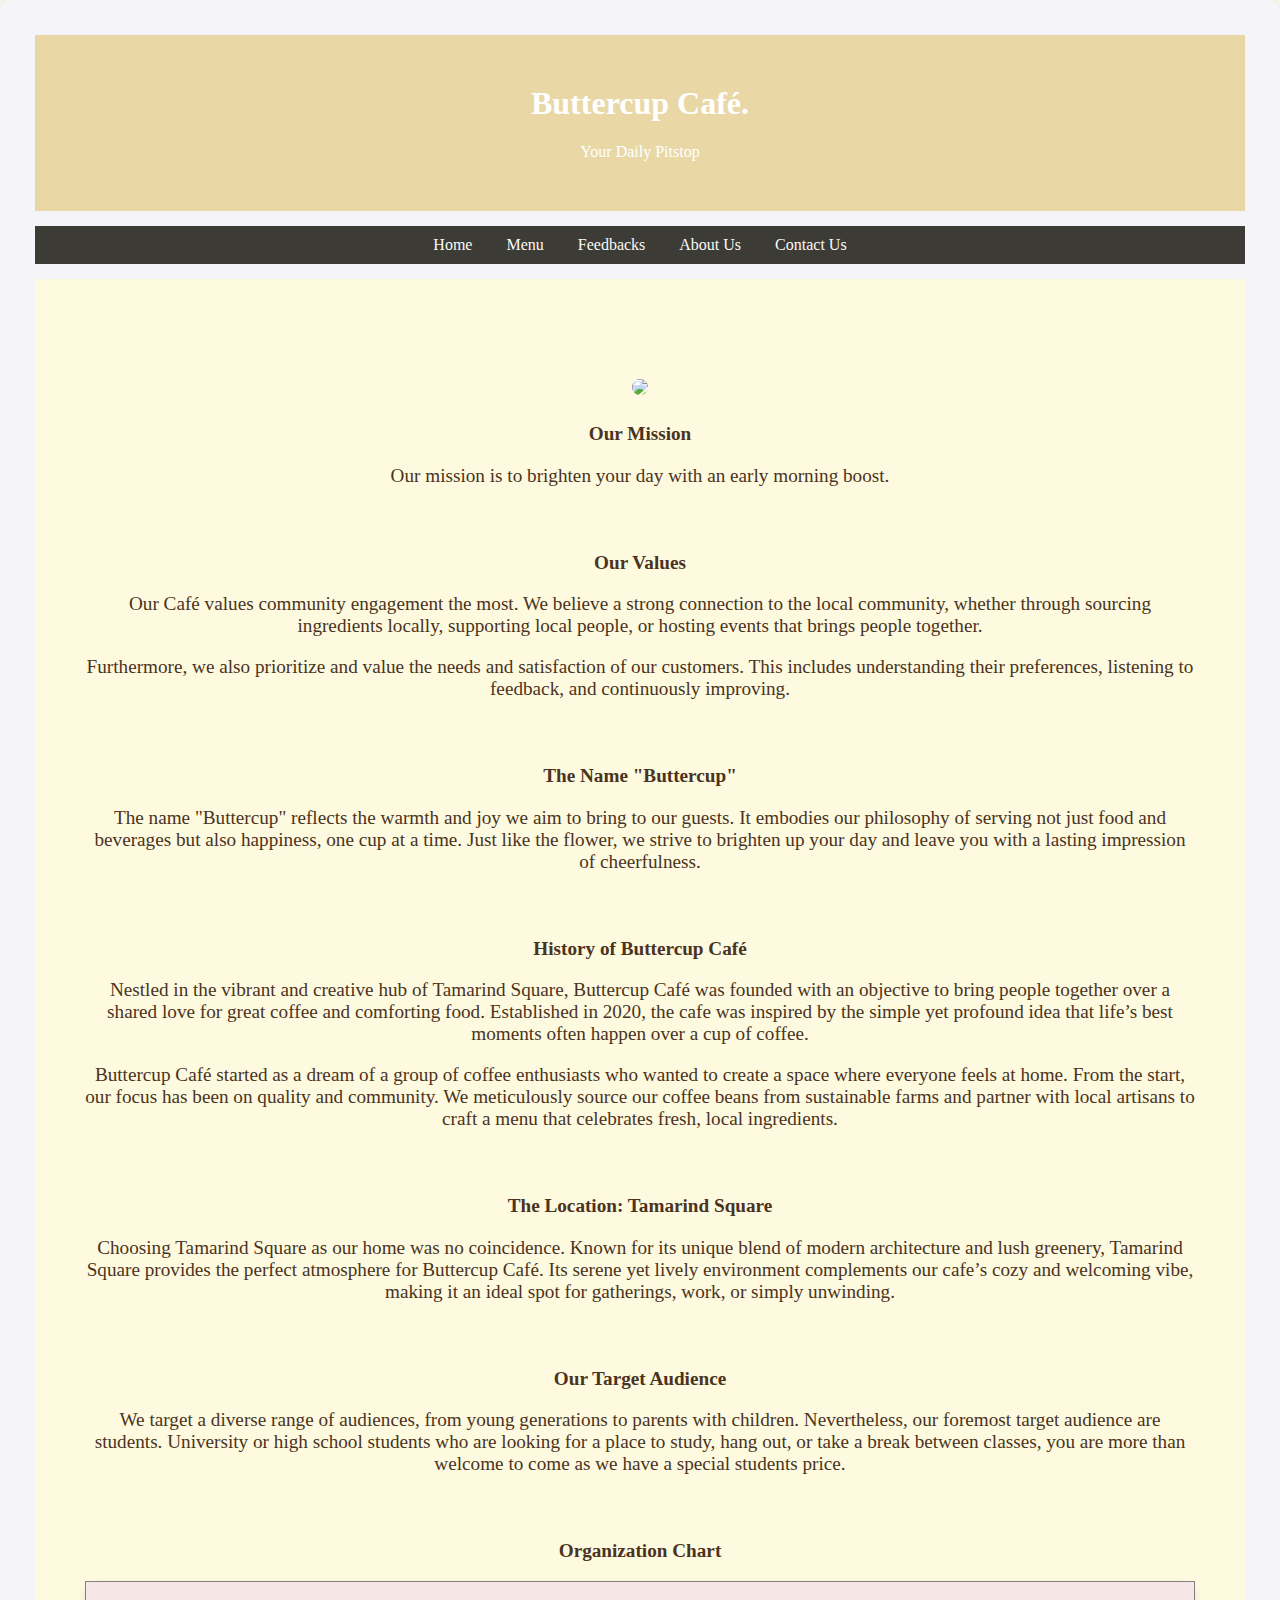
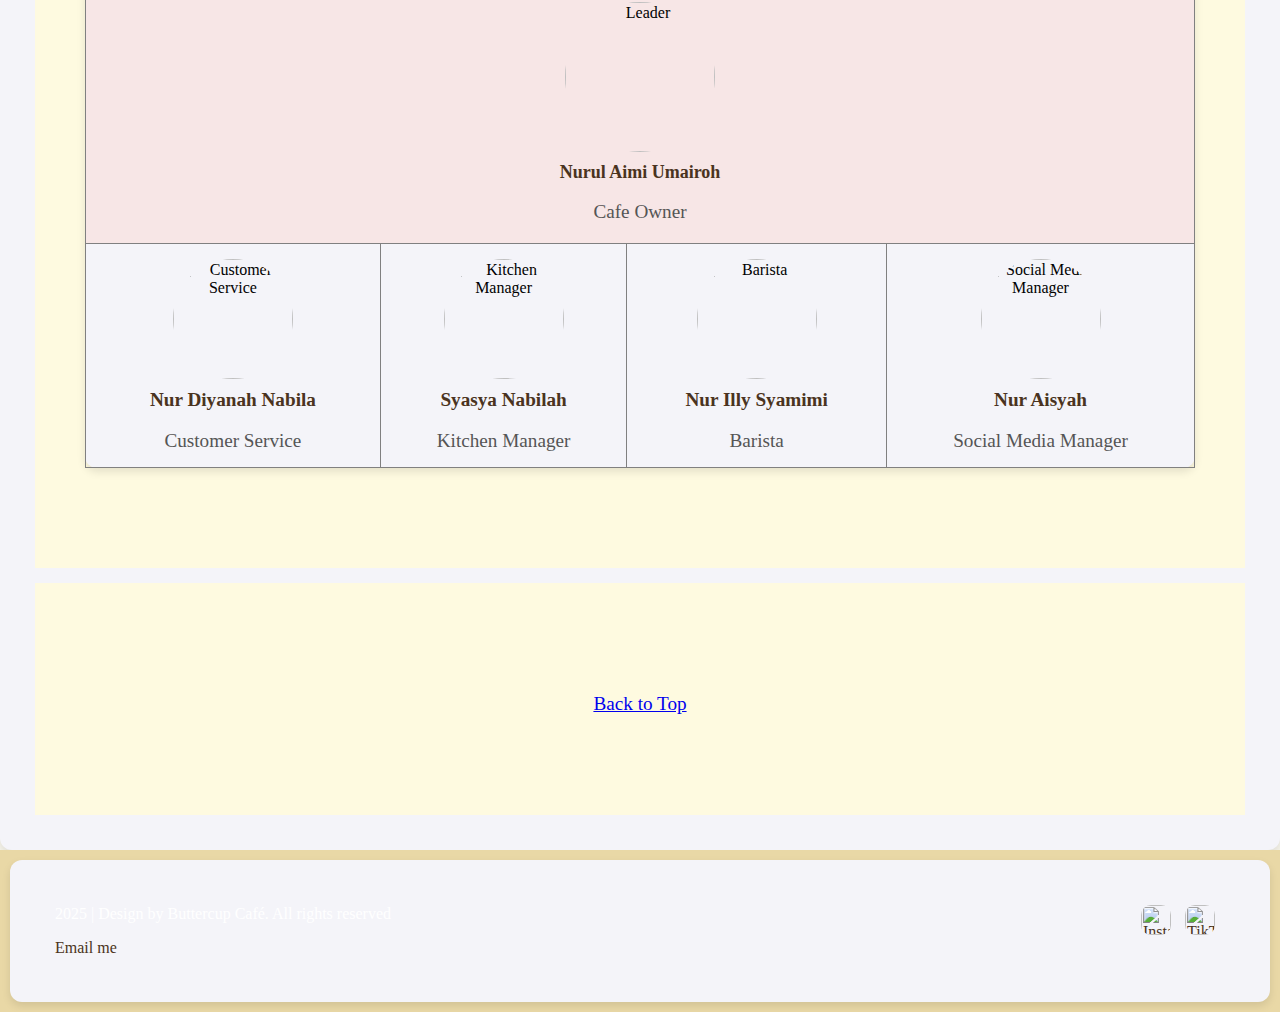
==== about.html @ 653e44b1 "Add files via upload" ====
<html>
<head>
  <meta charset="UTF-8">
  <meta name="viewport" content="width=device-width, initial-scale=1.0">
  <title>Buttercup Café</title>
  <link rel="stylesheet" href="style.css">
  <link rel="icon" href="images/logo.jpg" type="image/jpg" sizes="16x16"> <!-- Favicon -->
  <link rel="stylesheet" href="hover.css" type="text/css"> <!-- Hover Effects CSS -->
  
</head>
<body>

<table>
  <tr>
    <!-- Header -->
    <td colspan="3" class="header">
      <h1>Buttercup Café<span>.</span></h1>
      <p>Your Daily Pitstop</p>
    </td>
  </tr>

  <tr>
    <!-- Navigation -->
    <td colspan="3" class="nav">
	  <a href="index.html">Home</a>
	  <a href="menu.html">Menu</a>
	  <a href="feedbacks.html">Feedbacks</a>
	  <a href="about.html">About Us</a>
	  <a href="contact.html">Contact Us</a>
    </td>
  </tr>

  <tr>
    <!-- Body -->
    <td colspan="3" class="body">
	<img src="images/logo.jpg"><br></br>
<p><b>Our Mission</b></p>
<p>Our mission is to brighten your day with an early morning boost.</p><br></br>

<p><b>Our Values</b></p>
<p>Our Café values community engagement the most. We believe a strong connection to the local community, whether through sourcing ingredients locally, supporting local people, or hosting events that brings people together.</p>
<p>Furthermore, we also prioritize and value the needs and satisfaction of our customers. This includes understanding their preferences, listening to feedback, and continuously improving.</p><br></br>

<p><b>The Name "Buttercup"</b></p>
<p>The name "Buttercup" reflects the warmth and joy we aim to bring to our guests. It embodies our philosophy of serving not just food and beverages but also happiness, one cup at a time. Just like the flower, we strive to brighten up your day and leave you with a lasting impression of cheerfulness.</p><br></br>
	
<p><b>History of Buttercup Café</b></p><p></p>
<p>Nestled in the vibrant and creative hub of Tamarind Square, Buttercup Café was founded with an objective to bring people together over a shared love for great coffee and comforting food. Established in 2020, the cafe was inspired by the simple yet profound idea that life’s best moments often happen over a cup of coffee.</p>
<p>Buttercup Café started as a dream of a group of coffee enthusiasts who wanted to create a space where everyone feels at home. From the start, our focus has been on quality and community. We meticulously source our coffee beans from sustainable farms and partner with local artisans to craft a menu that celebrates fresh, local ingredients.</p><br></br>

<p><b>The Location: Tamarind Square</b></p>
<p>Choosing Tamarind Square as our home was no coincidence. Known for its unique blend of modern architecture and lush greenery, Tamarind Square provides the perfect atmosphere for Buttercup Café. Its serene yet lively environment complements our cafe’s cozy and welcoming vibe, making it an ideal spot for gatherings, work, or simply unwinding.</p><br></br>

<p><b>Our Target Audience</b></p>
<p>We target a diverse range of audiences, from young generations to parents with children. Nevertheless, our foremost target audience are students. University or high school students who are looking for a place to study, hang out, or take a break between classes, you are more than welcome to come as we have a special students price.</p><br></br>

      <p><b>Organization Chart</b></p>
	  <table border="1" style="width: 100%; text-align: center; border-collapse: collapse;">
    <!-- Leader -->
    <tr>
        <td colspan="4" style="background-color: #F7E6E6; padding: 20px;">
            <img src="images/aimi.jpg" alt="Leader" style="width: 150px; border-radius: 50%;">
            <p style="font-weight: bold; font-size: 18px;">Nurul Aimi Umairoh</p>
            <p style="color: #555;">Cafe Owner</p>
        </td>
    </tr>
    
    <!-- Employees -->
    <tr>
        <td style="padding: 15px;">
            <img src="images/diyanah.jpg" alt="Customer Service" style="width: 120px; border-radius: 50%;">
            <p style="font-weight: bold;">Nur Diyanah Nabila</p>
            <p style="color: #555;">Customer Service</p>
        </td>
        <td style="padding: 15px;">
            <img src="images/syasya.jpg" alt="Kitchen Manager" style="width: 120px; border-radius: 50%;">
            <p style="font-weight: bold;">Syasya Nabilah</p>
            <p style="color: #555;">Kitchen Manager</p>
        </td>
        <td style="padding: 15px;">
            <img src="images/illy.jpg" alt="Barista" style="width: 120px; border-radius: 50%;">
            <p style="font-weight: bold;">Nur Illy Syamimi</p>
            <p style="color: #555;">Barista</p>
        </td>
        <td style="padding: 15px;">
            <img src="images/aisyah.jpg" alt="Social Media Manager" style="width: 120px; border-radius: 50%;">
            <p style="font-weight: bold;">Nur Aisyah</p>
            <p style="color: #555;">Social Media Manager</p>
        </td>
    </tr>
</table>

	   
    </td>
  </tr>
  
  <tr>
	<!-- Back to Top Link -->
  <td colspan="3" class="body">
    <p align="center">
        <a href="#top" class="jump-to-top">Back to Top</a>
    </p>
  </td>
</tr>

</table>

<!-- Footer Section -->
<footer>
  <table>
    <tr>
      <!-- Left Footer Content -->
      <td style="width: 60%; color:white;">
        <p>2025 | Design by Buttercup Café. All rights reserved</p>
        <p><a href="mailto:nurdiyanahnabila@gmail.com">Email me</a></p>
      </td>

      <!-- Social Media Links -->
      <td style="width: 40%; text-align: right;">
        <a href="https://www.instagram.com/diyanahnabila/profilecard/?igsh=MWdldW8wMHAzYW9iOQ==" target="_blank">
          <img src="images/insta.jpeg" alt="Instagram">
        </a>
        <a href="https://www.tiktok.com/@pistchiourrna?_t=ZS-8spkh1mVpIu&_r=1" target="_blank">
          <img src="images/tiktok.jpeg" alt="TikTok">
        </a>
      </td>
    </tr>
  </table>
</footer>

</body>
</html>
---- style.css ----
/* General Styles */
body {
  margin: 0;
  font-family: 'Garamond';
  background-color: #f7f5eb; /* Soft cream background for overall aesthetic */
}

table {
  width: 100%;
  border-spacing: 0;
}

/* Header Section Styles */
.header {
  background-color: #e9d8a6; /* Warm beige for a welcoming header */
  color: #4a3320; /* Deep brown for text */
  text-align: center;
  padding: 20px;
}

/* Navigation Section Styles */
.nav {
  background-color: #3d3b36; /* Rich dark brown for a cozy feel */
  color: #fafaf7; /* Off-white text for better contrast */
  text-align: center;
  padding: 10px 0;
}

.nav a {
  color: #fafaf7; /* Matching off-white links */
  text-decoration: none;
  padding: 10px 15px;
  font-size: 16px;
}

.nav a:hover {
  background-color: #705e4f; /* Muted coffee color for hover effect */
  border-radius: 5px;
}

/* Body Styles */
.body {
  color: #3d3b36; /* Neutral dark brown text */
  text-align: center;
  padding: 100px 50px;
  background-color: #fefae0; /* Soft cream for warmth */
}

.body h2 {
  font-size: 2.5em;
  margin: 0;
  color: #7a5531; /* Earthy brown for emphasis */
}

.body p {
  margin-top: 10px;
  font-size: 1.2em;
  color: #4a3320; /* Complementary darker text */
}

/* Order Now Button Styling */
.order-button {
  background-color: #7a5531; /* Earthy brown for buttons */
  color: #fefae0; /* Soft cream text */
  padding: 15px 30px; /* Increased padding for better button appearance */
  border: none;
  border-radius: 50px; /* Rounded corners for a modern look */
  font-size: 18px; /* Larger text for emphasis */
  cursor: pointer;
  display: inline-block;
  transition: all 0.3s ease; /* Smooth transition on hover */
  text-decoration: none; /* Remove underline from the link */
}

.order-button a {
  color: inherit; /* Inherit color from the button */
  text-decoration: none; /* Remove underline from the link */
}

.order-button:hover {
  background-color: #5e4127; /* Darker brown on hover */
  transform: translateY(-5px); /* Slight lift effect on hover */
}

.order-button:active {
  background-color: #3d2c1f; /* Even darker brown when clicked */
  transform: translateY(2px); /* Press effect when clicked */
}


/* Footer Section Styles */
footer {
  background-color: #e9d8a6; /* Matching warm beige footer */
  color: #4a3320; /* Deep brown for consistency */
  text-align: left;
  padding: 10px;
}

footer table {
  width: 100%;
  height: auto;
}

footer td {
  vertical-align: top;
}

footer a {
  color: #4a3320; /* Deep brown links */
  text-decoration: none;
}

footer a:hover {
  text-decoration: underline;
  color: #7a5531; /* Slightly lighter brown hover effect */
}

footer img {
  width: 30px;
  height: 30px;
  margin-right: 10px;
}

/* Flexbox Utility Styles */
html, body {
  height: 100%; /* Ensure the body and HTML cover the full viewport height */
  margin: 0; /* Remove default margins */
  display: flex; /* Use flexbox */
  flex-direction: column; /* Stack elements vertically */
}

footer {
  margin-top: auto; /* Push the footer to the bottom */
}

/* Additional Styling for Better Presentation */
.menu-section {
  background-color: #fefae0; /* Soft cream for a welcoming menu section */
  padding: 20px;
  margin-top: 20px;
  border-radius: 10px;
  box-shadow: 0 4px 10px rgba(0, 0, 0, 0.2); /* Subtle shadow for elegance */
  text-align: left;
  color: #4a3320; /* Deep brown text for readability */
  font-family: Arial, sans-serif;
  line-height: 1.6;
}

.menu-section h3 {
  text-align: center;
  font-size: 1.8em;
  margin-bottom: 10px;
  color: #7a5531; /* Earthy brown for headers */
}

.menu-section h4 {
  margin-top: 15px;
  color: #cb997e; /* Muted pink for category titles */
  font-size: 1.4em;
}

.menu-section ul {
  list-style: none;
  padding: 0;
}

.menu-section ul li {
  margin-bottom: 5px;
  padding: 5px;
  border-bottom: 1px solid #705e4f; /* Subtle muted brown for dividers */
}

/*background-image*/
  .header {
    background-image: url('images/bg.png');
    background-size: cover;
    background-position: center;
    text-align: center;
    padding: 50px;
    color: white;
  }

/*contact us section*/
   /* Base Styles */

	table {
            margin: 0 auto;
            background-color: #f4f4f9;
            border-collapse: separate;
            border-spacing: 15px;
            border-radius: 12px;
            box-shadow: 0px 4px 8px rgba(0, 0, 0, 0.1);
            padding: 20px;
        }
        td {
            vertical-align: top;
            padding: 10px;
        }
        img {
            max-width: 200px;
            border-radius: 10px;
            animation: slideInLeft 1.5s ease-out;
        }
        form {
            max-width: 400px;
            width: 100%;
            animation: slideInRight 1.5s ease-out;
        }
        form label {
            display: block;
            color: #333333;
            margin-bottom: 5px;
        }
        form input, form textarea, form button {
            width: 100%;
            padding: 5px;
            margin-bottom: 15px;
            border: 1px solid #cccccc;
            border-radius: 5px;
        }
        form textarea {
            resize: none;
        }
        form button {
            background-color: #ff66b3;
            color: #ffffff;
            border: none;
            cursor: pointer;
            font-size: 1rem;
            transition: transform 0.2s ease-in-out;
        }
        form button:hover {
            background-color: #e63980;
            transform: scale(1.1);
            animation: bounce 0.3s;
        }

        /* Animations */
        @keyframes fadeInScale {
            0% {
                opacity: 0;
                transform: scale(0.8);
            }
            100% {
                opacity: 1;
                transform: scale(1);
            }
        }
        @keyframes slideInLeft {
            0% {
                opacity: 0;
                transform: translateX(-100%);
            }
            100% {
                opacity: 1;
                transform: translateX(0);
            }
        }
        @keyframes slideInRight {
            0% {
                opacity: 0;
                transform: translateX(100%);
            }
            100% {
                opacity: 1;
                transform: translateX(0);
            }
        }
        @keyframes bounce {
            0%, 100% {
                transform: translateY(0);
            }
            50% {
                transform: translateY(-5px);
            }
        }
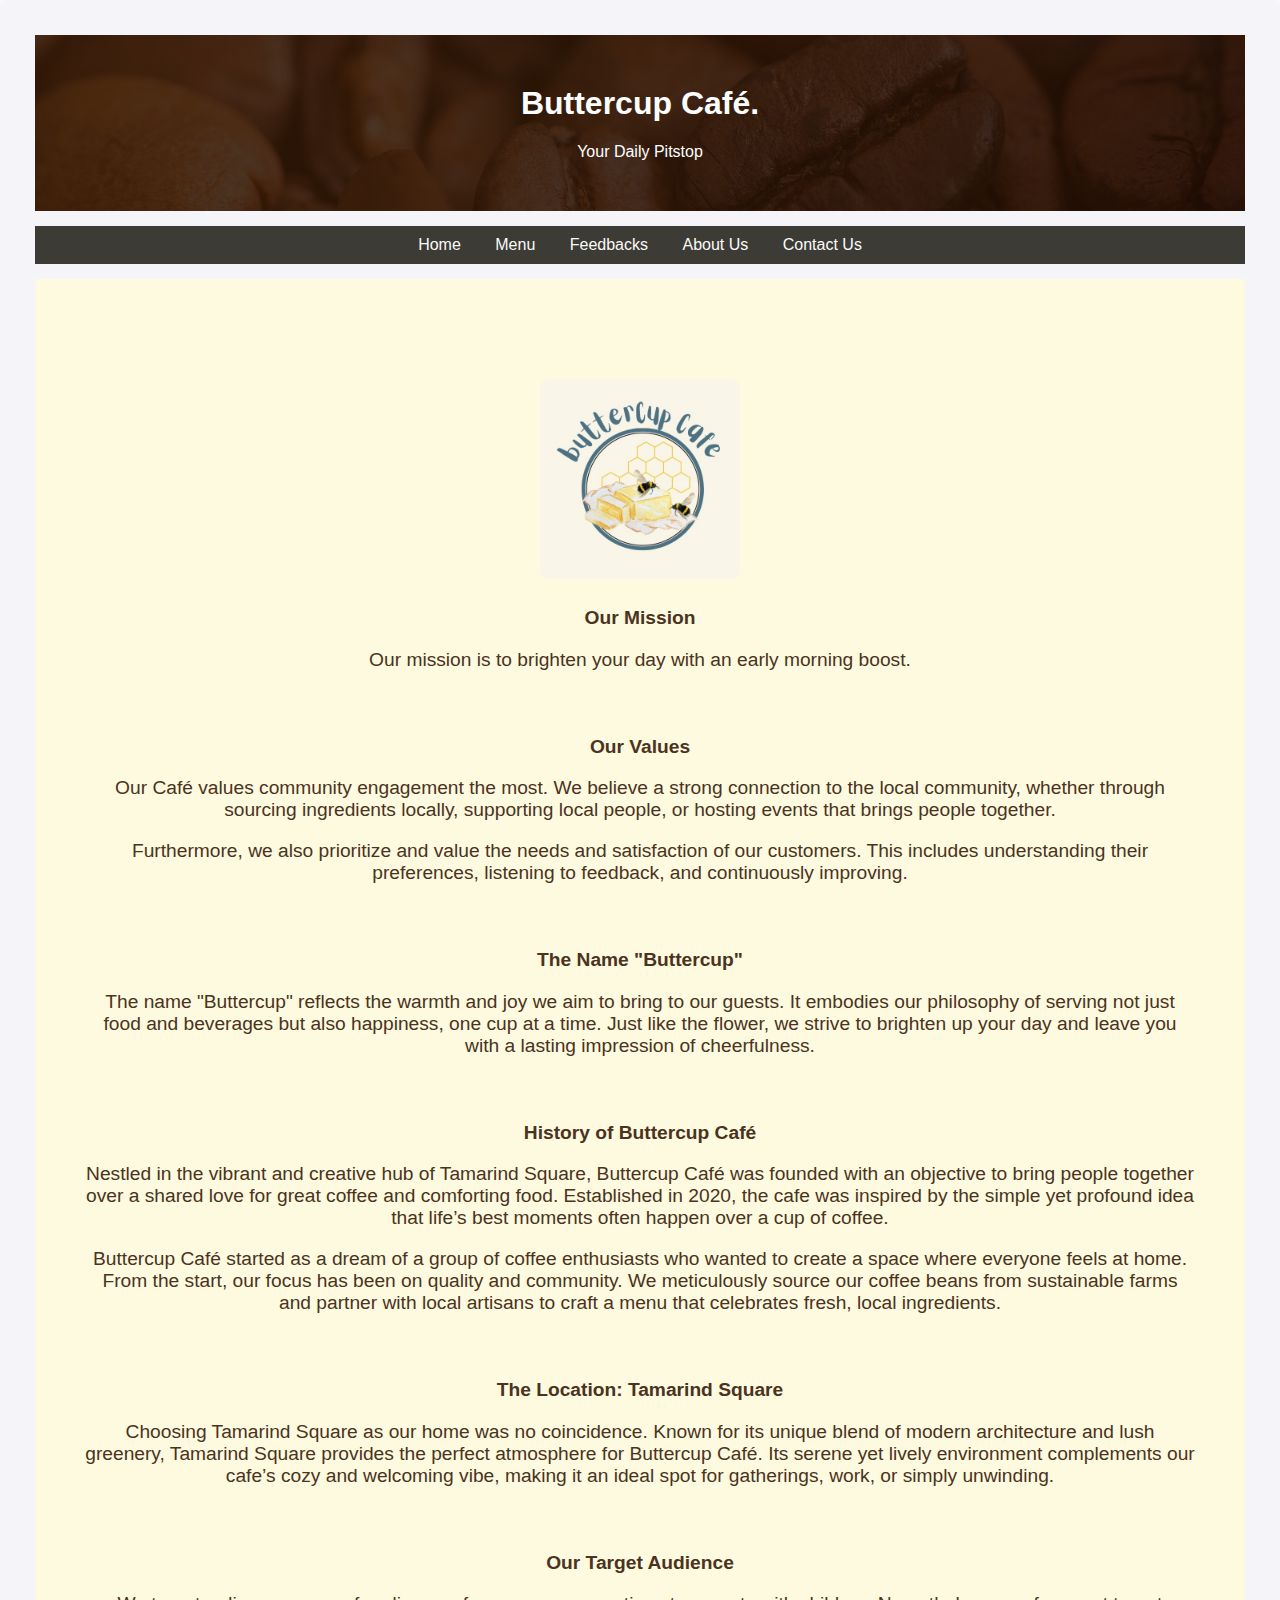
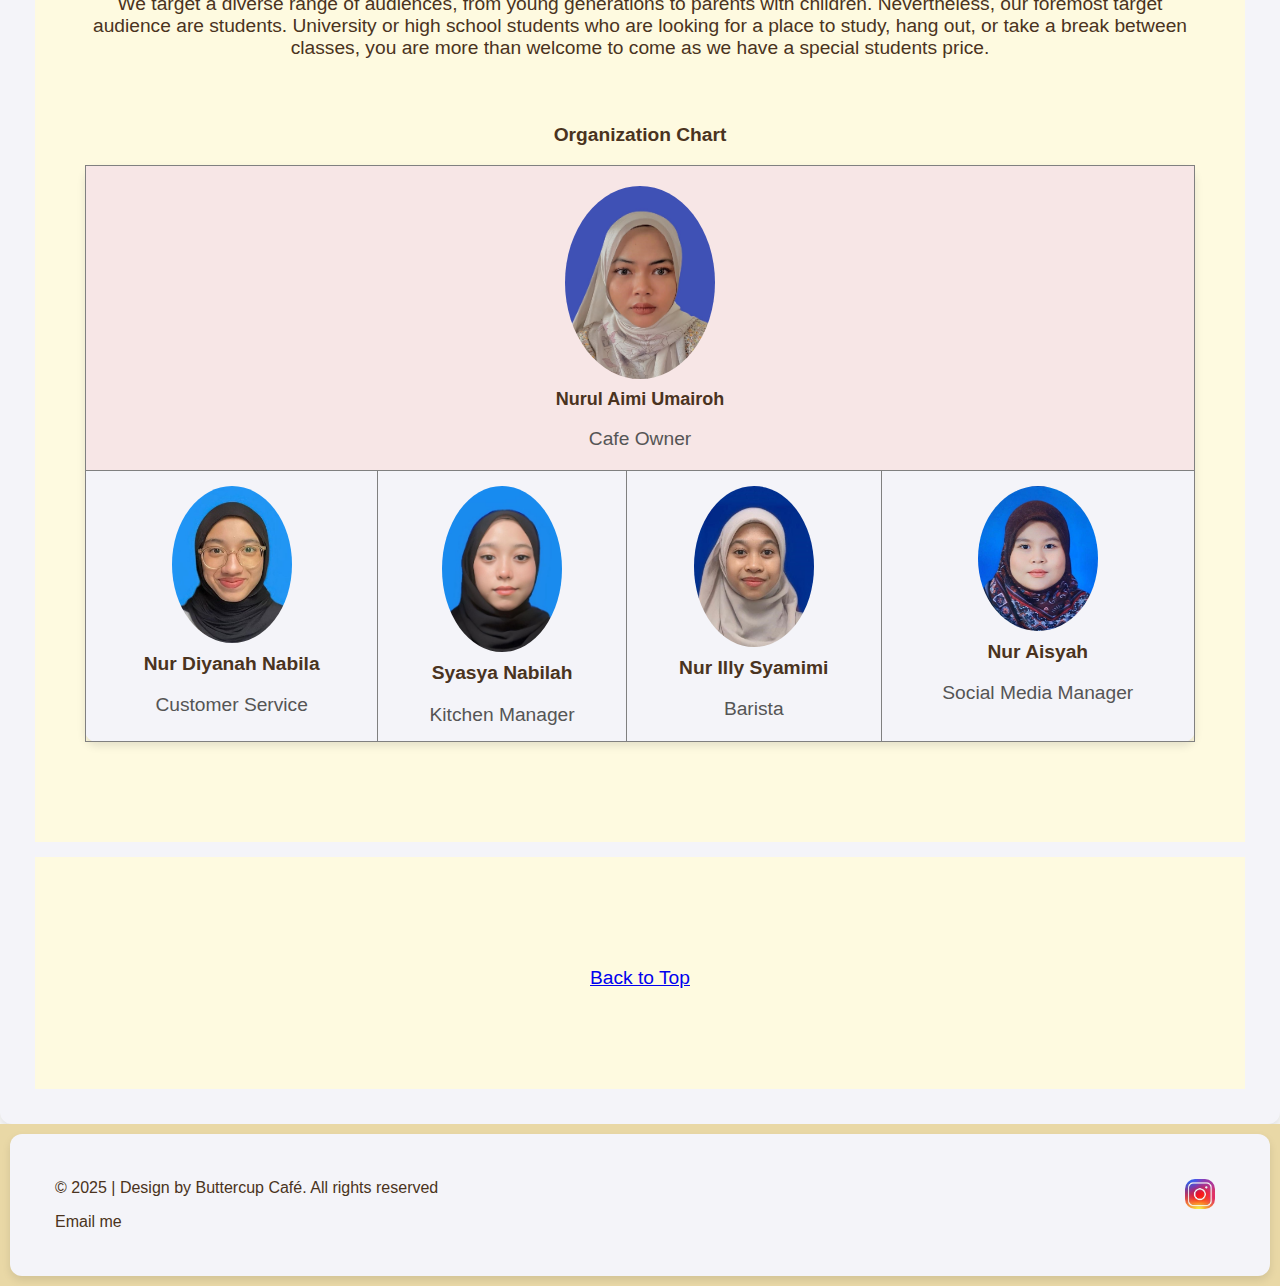
==== commit 7b4d061d: "about.html" ====
--- a/about.html
+++ b/about.html
@@ -4,7 +4,7 @@
   <meta name="viewport" content="width=device-width, initial-scale=1.0">
   <title>Buttercup Café</title>
   <link rel="stylesheet" href="style.css">
-  <link rel="icon" href="images/logo.jpg" type="image/jpg" sizes="16x16"> <!-- Favicon -->
+  <link rel="icon" href="logo.jpg" type="image/jpg" sizes="16x16"> <!-- Favicon -->
   <link rel="stylesheet" href="hover.css" type="text/css"> <!-- Hover Effects CSS -->
   
 </head>
@@ -33,7 +33,7 @@
   <tr>
     <!-- Body -->
     <td colspan="3" class="body">
-	<img src="images/logo.jpg"><br></br>
+	<img src="logo.jpg"><br></br>
 <p><b>Our Mission</b></p>
 <p>Our mission is to brighten your day with an early morning boost.</p><br></br>
 
@@ -59,7 +59,7 @@
     <!-- Leader -->
     <tr>
         <td colspan="4" style="background-color: #F7E6E6; padding: 20px;">
-            <img src="images/aimi.jpg" alt="Leader" style="width: 150px; border-radius: 50%;">
+            <img src="aimi.jpg" alt="Leader" style="width: 150px; border-radius: 50%;">
             <p style="font-weight: bold; font-size: 18px;">Nurul Aimi Umairoh</p>
             <p style="color: #555;">Cafe Owner</p>
         </td>
@@ -68,22 +68,22 @@
     <!-- Employees -->
     <tr>
         <td style="padding: 15px;">
-            <img src="images/diyanah.jpg" alt="Customer Service" style="width: 120px; border-radius: 50%;">
+            <img src="diyanah.jpg" alt="Customer Service" style="width: 120px; border-radius: 50%;">
             <p style="font-weight: bold;">Nur Diyanah Nabila</p>
             <p style="color: #555;">Customer Service</p>
         </td>
         <td style="padding: 15px;">
-            <img src="images/syasya.jpg" alt="Kitchen Manager" style="width: 120px; border-radius: 50%;">
+            <img src="syasya.jpg" alt="Kitchen Manager" style="width: 120px; border-radius: 50%;">
             <p style="font-weight: bold;">Syasya Nabilah</p>
             <p style="color: #555;">Kitchen Manager</p>
         </td>
         <td style="padding: 15px;">
-            <img src="images/illy.jpg" alt="Barista" style="width: 120px; border-radius: 50%;">
+            <img src="illy.jpg" alt="Barista" style="width: 120px; border-radius: 50%;">
             <p style="font-weight: bold;">Nur Illy Syamimi</p>
             <p style="color: #555;">Barista</p>
         </td>
         <td style="padding: 15px;">
-            <img src="images/aisyah.jpg" alt="Social Media Manager" style="width: 120px; border-radius: 50%;">
+            <img src="aisyah.jpg" alt="Social Media Manager" style="width: 120px; border-radius: 50%;">
             <p style="font-weight: bold;">Nur Aisyah</p>
             <p style="color: #555;">Social Media Manager</p>
         </td>
@@ -110,18 +110,15 @@
   <table>
     <tr>
       <!-- Left Footer Content -->
-      <td style="width: 60%; color:white;">
-        <p>2025 | Design by Buttercup Café. All rights reserved</p>
+      <td style="width: 60%; color:#4a3320;">
+        <p>&copy; 2025 | Design by Buttercup Café. All rights reserved</p>
         <p><a href="mailto:nurdiyanahnabila@gmail.com">Email me</a></p>
       </td>
 
       <!-- Social Media Links -->
       <td style="width: 40%; text-align: right;">
-        <a href="https://www.instagram.com/diyanahnabila/profilecard/?igsh=MWdldW8wMHAzYW9iOQ==" target="_blank">
-          <img src="images/insta.jpeg" alt="Instagram">
-        </a>
-        <a href="https://www.tiktok.com/@pistchiourrna?_t=ZS-8spkh1mVpIu&_r=1" target="_blank">
-          <img src="images/tiktok.jpeg" alt="TikTok">
+        <a href="https://www.instagram.com/buttercup.cafeofficial?igsh=bWlqcmNtY2ZqMThw" target="_blank">
+          <img src="insta.jpeg" alt="Instagram">
         </a>
       </td>
     </tr>
--- a/style.css
+++ b/style.css
@@ -134,6 +134,7 @@
 }
 
 /* Additional Styling for Better Presentation */
+/* Additional Styling for Better Presentation */
 .menu-section {
   background-color: #fefae0; /* Soft cream for a welcoming menu section */
   padding: 20px;
@@ -153,6 +154,18 @@
   color: #7a5531; /* Earthy brown for headers */
 }
 
+.menu-item img {
+    width: 100%;
+    height: 150px;
+    object-fit: cover;
+    transition: transform 0.3s ease, opacity 0.3s ease;
+}
+
+.menu-item:hover img {
+    transform: scale(1.1); /* Zoom in */
+    opacity: 0.8; /* Reduce opacity */
+}
+
 .menu-section h4 {
   margin-top: 15px;
   color: #cb997e; /* Muted pink for category titles */
@@ -172,7 +185,7 @@
 
 /*background-image*/
   .header {
-    background-image: url('images/bg.png');
+    background-image: url('bg.png');
     background-size: cover;
     background-position: center;
     text-align: center;
@@ -274,4 +287,253 @@
                 transform: translateY(-5px);
             }
         }
-
+		
+/*feedback section*/
+/* Header Styling */
+table h2 {
+  font-size: 1.8rem;
+  color: #333;
+  margin: 0;
+}
+
+/* Input Fields and Textarea */
+table input[type="text"],
+table input[type="email"],
+table textarea {
+  width: 100%;
+  padding: 10px;
+  border: 1px solid #ccc;
+  border-radius: 4px;
+  font-size: 1rem;
+  color: #333;
+  background-color: #fff;
+  box-sizing: border-box;
+}
+
+table textarea {
+  resize: vertical;
+  height: 100px;
+}
+
+/* Submit Button */
+table input[type="submit"] {
+  padding: 10px 20px;
+  background-color: grey;
+  color: white;
+  border: none;
+  border-radius: 4px;
+  font-size: 1rem;
+  cursor: pointer;
+  transition: background-color 0.3s ease;
+}
+
+table input[type="submit"]:hover {
+  background-color: #0056b3;
+}
+
+/* Rating Styling */
+table .fa-star {
+  font-size: 1.5rem;
+  color: #FFD700;
+  cursor: pointer;
+  transition: color 0.3s ease;
+}
+
+table .fa-star:hover,
+table .fa-star:hover ~ .fa-star {
+  color: #FFD700;
+}
+
+  #star-rating .fa-star {
+    transition: color 0.2s ease;
+  }
+  #star-rating .fa-star.active {
+    color: #FFD700;
+  }
+  #star-rating .fa-star:hover {
+    color: #FFC107;
+  }
+
+/*Order Now, Add to Cart List Style*/
+        .menu {
+            max-width: 800px;
+            margin: 20px auto;
+            background: #fff;
+            border-radius: 8px;
+            box-shadow: 0 2px 4px rgba(0, 0, 0, 0.1);
+            overflow: hidden;
+        }
+        .menu-section {
+            padding: 20px;
+            border-bottom: 1px solid #eaeaea;
+        }
+        .menu-section:last-child {
+            border-bottom: none;
+        }
+        h2 {
+            color: #444;
+        }
+        ul {
+            list-style: none;
+            padding: 0;
+        }
+        li {
+            display: flex;
+            justify-content: space-between;
+            padding: 8px 0;
+            border-bottom: 1px solid #f1f1f1;
+        }
+        li:last-child {
+            border-bottom: none;
+        }
+        .price {
+            color: #888;
+        }
+        .add-to-cart {
+            background-color: #f4d03f;
+            border: none;
+            color: #333;
+            padding: 5px 10px;
+            border-radius: 4px;
+            cursor: pointer;
+            font-size: 0.9rem;
+        }
+        .add-to-cart:hover {
+            background-color: #e2ba2c;
+        }
+        .remove-from-cart {
+            background-color: #e74c3c;
+            border: none;
+            color: white;
+            padding: 5px 10px;
+            border-radius: 4px;
+            cursor: pointer;
+            font-size: 0.9rem;
+        }
+        .remove-from-cart:hover {
+            background-color: #c0392b;
+        }
+        .cart {
+            max-width: 800px;
+            margin: 20px auto;
+            background: #fff;
+            border-radius: 8px;
+            box-shadow: 0 2px 4px rgba(0, 0, 0, 0.1);
+            padding: 20px;
+        }
+        .cart h2 {
+            margin-bottom: 10px;
+        }
+        .cart-items {
+            list-style: none;
+            padding: 0;
+        }
+        .cart-items li {
+            display: flex;
+            justify-content: space-between;
+            padding: 8px 0;
+            border-bottom: 1px solid #f1f1f1;
+        }
+        .cart-items li:last-child {
+            border-bottom: none;
+        }
+        .checkout {
+            margin-top: 20px;
+            text-align: center;
+        }
+        .checkout button {
+            background-color: #4caf50;
+            color: white;
+            border: none;
+            padding: 10px 20px;
+            border-radius: 4px;
+            cursor: pointer;
+            font-size: 1rem;
+        }
+        .checkout button:hover {
+            background-color: #45a049;
+        }
+
+/*menu section*/
+	 body {
+            font-family: Arial, sans-serif;
+            margin: 0;
+            padding: 0;
+            background-color: #f9f9f9;
+        }
+
+        .menu-container {
+            max-width: 1200px;
+            margin: 20px auto;
+            text-align: center;
+        }
+
+        .menu-item {
+            display: inline-block;
+            background: white;
+            border: 1px solid #ddd;
+            border-radius: 8px;
+            overflow: hidden;
+            box-shadow: 0 4px 6px rgba(0, 0, 0, 0.1);
+            text-align: center;
+            margin: 10px;
+            width: 200px;
+            position: relative;
+        }
+
+        .menu-item img {
+            width: 100%;
+            height: 150px;
+            object-fit: cover;
+        }
+
+        .menu-item h3 {
+            margin: 10px 0;
+        }
+
+        .menu-item .submenu {
+            display: none;
+            position: absolute;
+            top: 100%;
+            left: 0;
+            background: white;
+            border: 1px solid #ddd;
+            border-radius: 8px;
+            box-shadow: 0 4px 6px rgba(0, 0, 0, 0.1);
+            z-index: 10;
+            width: 100%;
+        }
+
+        .menu-item:hover .submenu {
+            display: block;
+        }
+
+        .submenu-item {
+            padding: 10px;
+            cursor: pointer;
+        }
+
+        .submenu-item:hover {
+            background-color: #f4f4f4;
+        }
+
+        .order-button {
+            display: block;
+            background-color: #ff4500;
+            color: white;
+            border: none;
+            padding: 15px 20px;
+            font-size: 16px;
+            border-radius: 8px;
+            cursor: pointer;
+            text-align: center;
+            margin: 30px auto;
+            width: fit-content;
+        }
+
+        .order-button:hover {
+            background-color: #e63900;
+        }
+
+	
+
